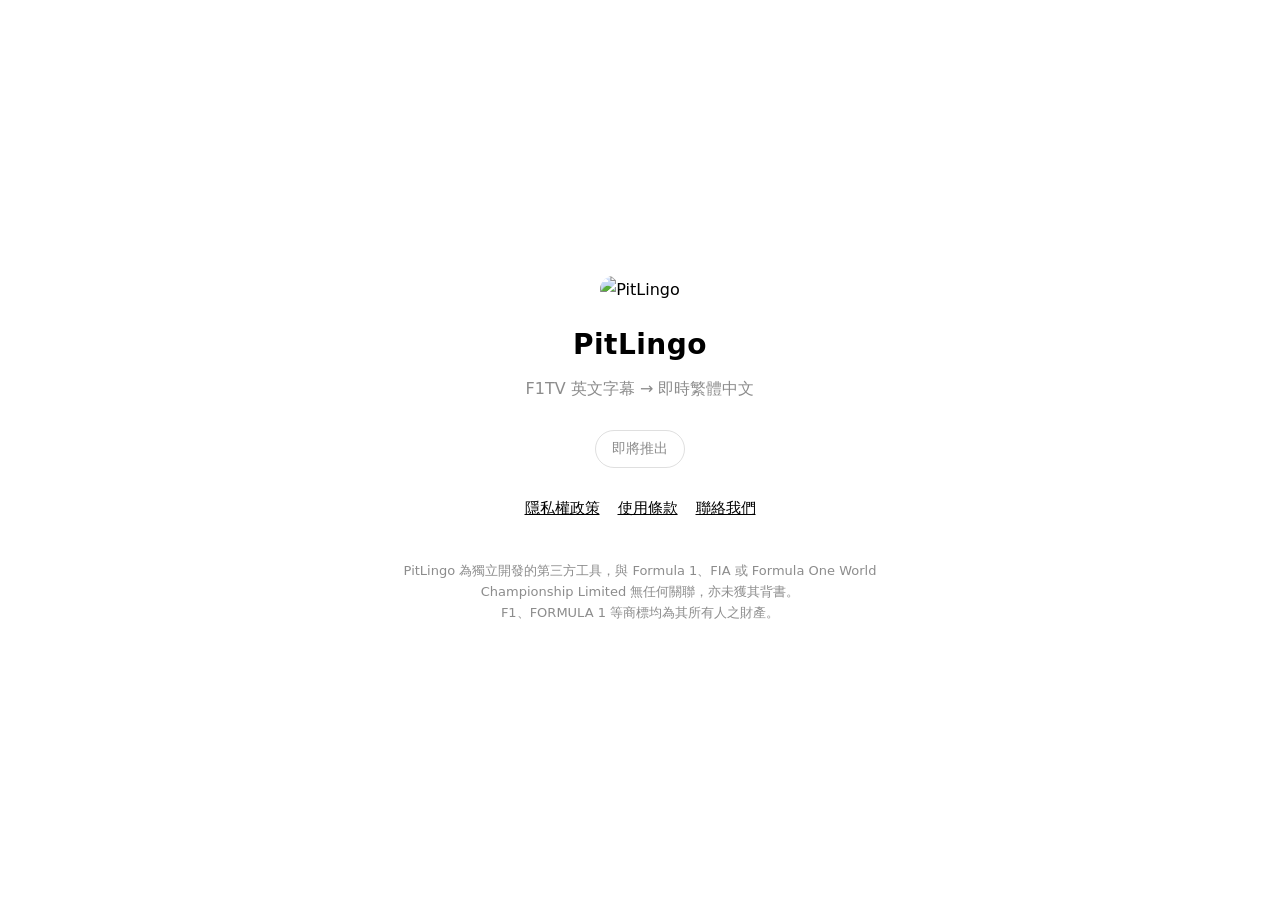
==== legal/index.html @ 852fb02d "chore: 法律文件部署到 Cloudflare Pages 專案 pitlingo，部署指令：   wrangler pages deploy legal --project-name pitli" ====
<!doctype html>
<html lang="zh-Hant">
<head>
<meta charset="utf-8">
<meta name="viewport" content="width=device-width,initial-scale=1">
<title>PitLingo — F1TV 即時繁體中文字幕</title>
<meta name="description" content="把 F1TV 的英文字幕即時翻譯成繁體中文，雙語疊字顯示。">
<!--
  ⚠️ 這是**暫時的首頁**，不是 Landing Page。
     它的存在只是為了讓 pitlingo.com 的根目錄不是 404
     ——法律文件要能從一個看起來正常的網站連過去，
     Chrome Web Store 審核與使用者都會點進來看。

     正式的 Landing Page（定價、示範影片、購買按鈕）見
     `F1TV_即時繁體中文字幕工具_產品與Launch整合企劃.md`，
     完成後直接覆蓋這個檔案即可，網址結構不用改。
-->
<style>
  :root { color-scheme: light dark; --line: rgba(128,128,128,.25); --dim: rgba(128,128,128,.9); }
  * { box-sizing: border-box; }
  body { font: 16px/1.7 system-ui, "Noto Sans TC", "Microsoft JhengHei", sans-serif;
         margin: 0; min-height: 100vh; display: grid; place-items: center; padding: 32px 20px; }
  main { max-width: 520px; text-align: center; }
  img { width: 96px; height: 96px; border-radius: 20px; }
  h1 { font-size: 28px; margin: 18px 0 6px; letter-spacing: .5px; }
  .tag { color: var(--dim); margin: 0 0 28px; }
  .soon { display: inline-block; border: 1px solid var(--line); border-radius: 20px;
          padding: 6px 16px; font-size: 14px; color: var(--dim); margin-bottom: 28px; }
  nav { display: flex; gap: 18px; justify-content: center; font-size: 15px; flex-wrap: wrap; }
  a { color: inherit; }
  footer { margin-top: 40px; font-size: 13px; color: var(--dim); line-height: 1.6; }
</style>
</head>
<body>
<main>
  <img src="/icon128.png" alt="PitLingo">
  <h1>PitLingo</h1>
  <p class="tag">F1TV 英文字幕 → 即時繁體中文</p>

  <div class="soon">即將推出</div>

  <nav>
    <a href="/privacy">隱私權政策</a>
    <a href="/terms">使用條款</a>
    <a href="mailto:pitlingo.office@gmail.com">聯絡我們</a>
  </nav>

  <footer>
    PitLingo 為獨立開發的第三方工具，與 Formula 1、FIA 或
    Formula One World Championship Limited 無任何關聯，亦未獲其背書。<br>
    F1、FORMULA 1 等商標均為其所有人之財產。
  </footer>
</main>
</body>
</html>
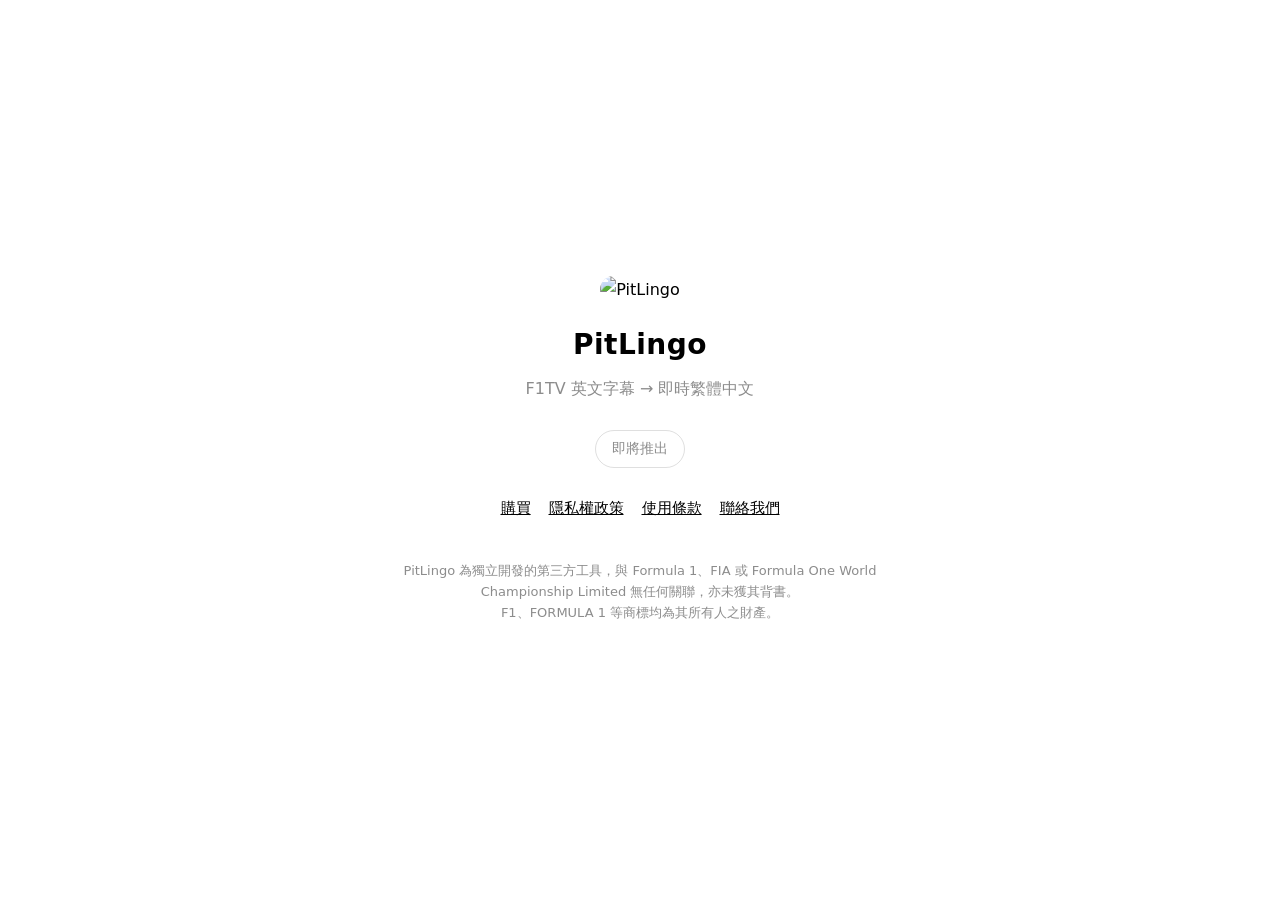
==== commit 7bdc921c: "feat: 綠界金流串接（結帳、取號、訂單查詢）與購買頁 正式環境代表每次測試都是真錢，所以驗證方式是「用已知輸入驗演算法」， 不是「跑跑看」。  == 後端 ==  /v1/checkout   建" ====
--- a/legal/index.html
+++ b/legal/index.html
@@ -40,6 +40,7 @@
   <div class="soon">即將推出</div>
 
   <nav>
+    <a href="/buy">購買</a>
     <a href="/privacy">隱私權政策</a>
     <a href="/terms">使用條款</a>
     <a href="mailto:pitlingo.office@gmail.com">聯絡我們</a>
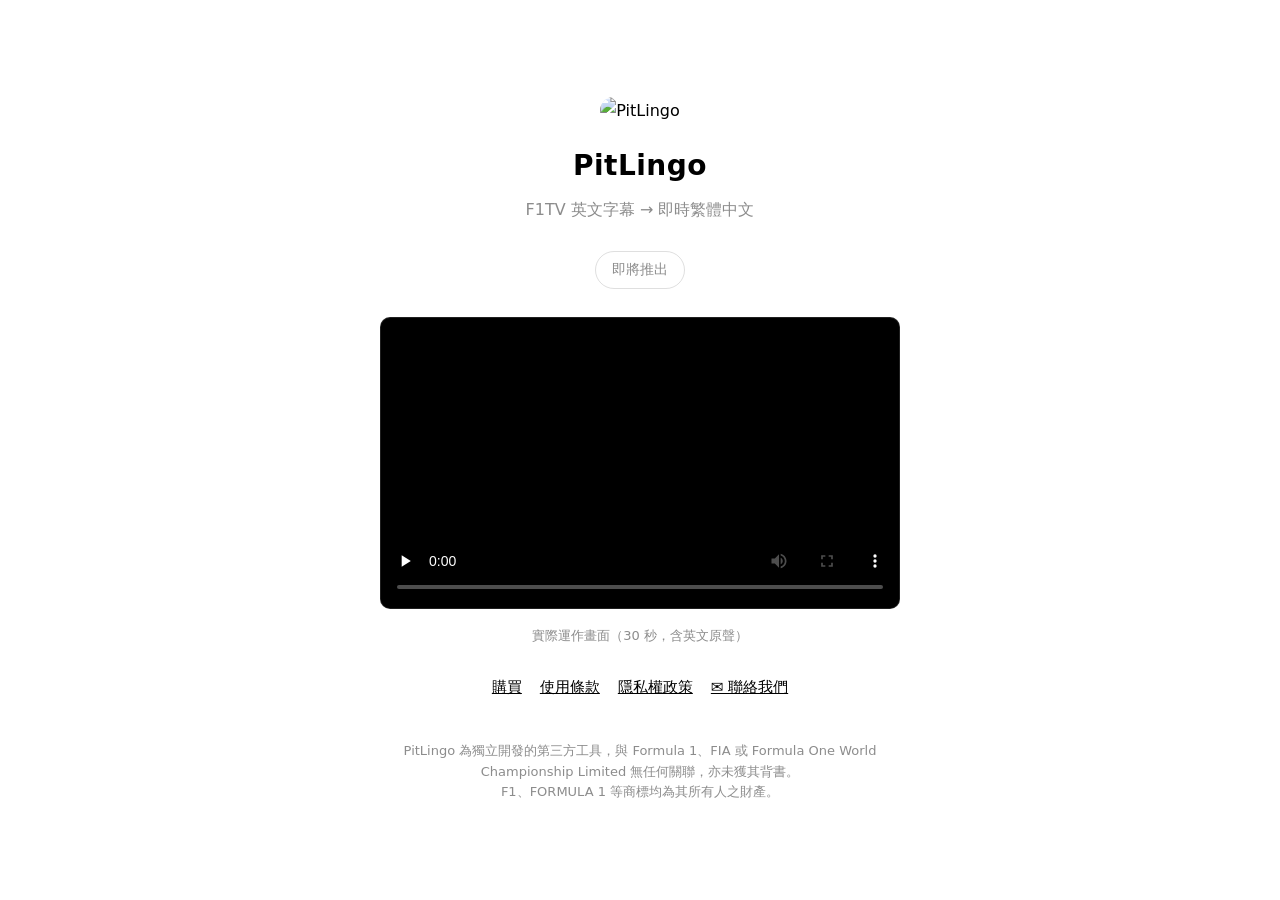
==== commit ce20dbd3: "feat: 訂單管理、代訂方案分離、後台跟著伺服器定價走 backend v4.6 / extension v0.19.2 / userscript v4.10.3  主要修正 - 修掉會白送永久授權" ====
--- a/legal/index.html
+++ b/legal/index.html
@@ -29,6 +29,14 @@
   nav { display: flex; gap: 18px; justify-content: center; font-size: 15px; flex-wrap: wrap; }
   a { color: inherit; }
   footer { margin-top: 40px; font-size: 13px; color: var(--dim); line-height: 1.6; }
+  /* 示範影片。`aspect-ratio` + `height:auto` 讓它在任何寬度都不會變形，
+     也不會在載入前造成版面跳動（CLS）。 */
+  .demo { margin: 0 0 28px; }
+  .demo video {
+    width: 100%; height: auto; aspect-ratio: 16 / 9;
+    border: 1px solid var(--line); border-radius: 10px; background: #000;
+  }
+  .demo figcaption { font-size: 13px; color: var(--dim); margin-top: 8px; }
 </style>
 </head>
 <body>
@@ -39,11 +47,34 @@
 
   <div class="soon">即將推出</div>
 
+  <!--
+    實際畫面示範。**這是整個頁面最有說服力的東西**——
+    「F1TV 英文字幕 → 即時繁體中文」講一百次，都不如讓人看 30 秒。
+
+    ⚠️ `preload="none"` 是必要的：不加的話瀏覽器一進站就開始抓 9 MB，
+       手機使用者還沒決定要不要看就先被吃掉流量。
+       `poster` 讓沒點播放前也看得到疊字長什麼樣子。
+  -->
+  <figure class="demo">
+    <video controls preload="none" playsinline
+           poster="/demo-poster.jpg" width="1280" height="720">
+      <source src="/demo.mp4" type="video/mp4">
+      您的瀏覽器不支援影片播放，請直接參考上方的畫面截圖。
+    </video>
+    <figcaption>實際運作畫面（30 秒，含英文原聲）</figcaption>
+  </figure>
+
+  <!--
+    ⚠️ 這裡曾經同時有兩個「聯絡我們」：一個開 mailto、一個進工單頁。
+       同名不同行為是最讓人困惑的一種介面——使用者不知道該按哪個，
+       按錯了還會以為自己弄錯。統一成一個入口（工單），
+       email 則降為工單頁裡的備援管道。
+  -->
   <nav>
     <a href="/buy">購買</a>
+    <a href="/terms">使用條款</a>
     <a href="/privacy">隱私權政策</a>
-    <a href="/terms">使用條款</a>
-    <a href="mailto:pitlingo.office@gmail.com">聯絡我們</a>
+    <a class="cta" href="/contact">✉ 聯絡我們</a>
   </nav>
 
   <footer>
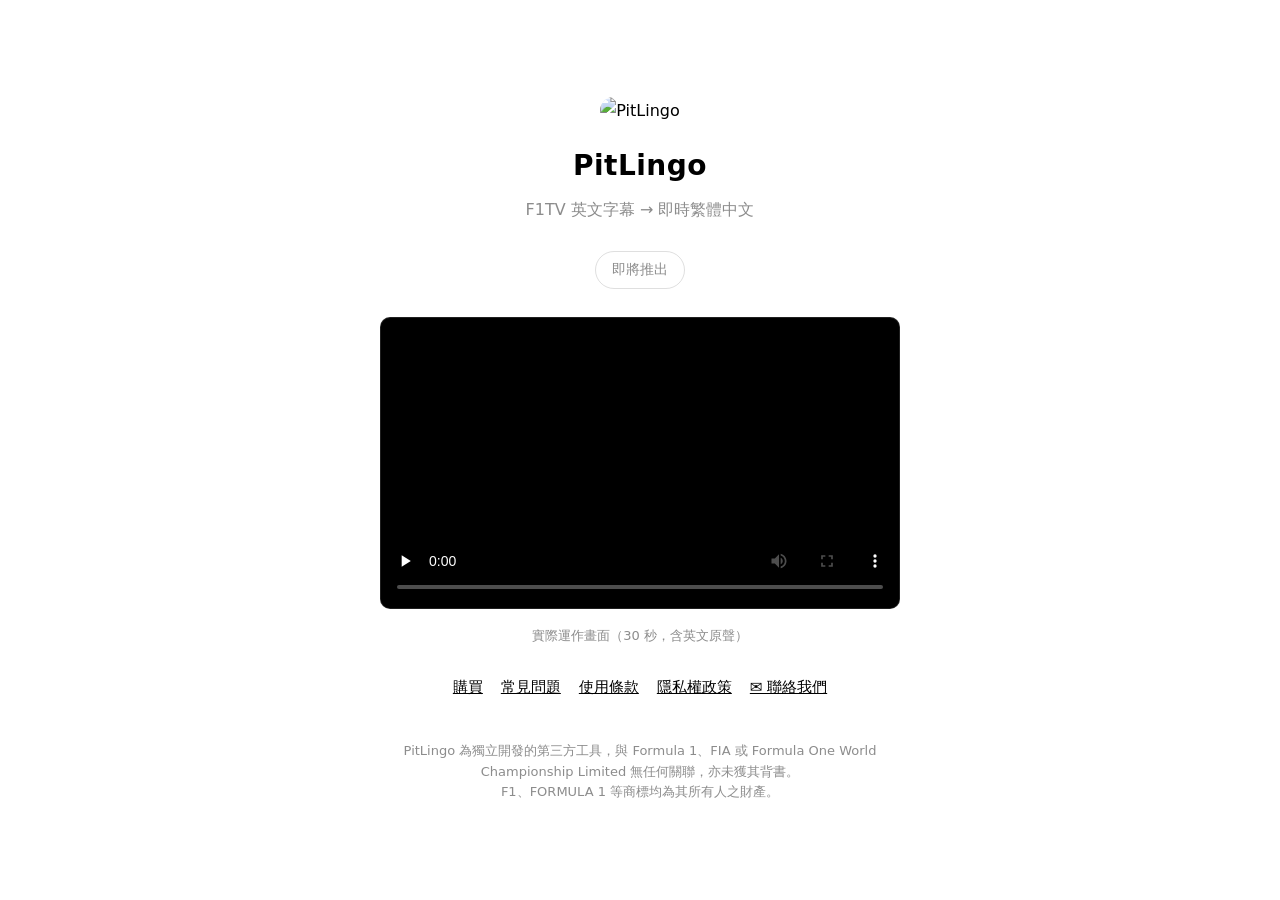
==== commit 8e0175fd: "feat: 定價分卡、免費層伺服器端判斷、成本後台、錯誤代碼、FAQ backend v4.7 / extension v0.19.3 / userscript v4.10.4  定價 - 本賽季通行" ====
--- a/legal/index.html
+++ b/legal/index.html
@@ -72,6 +72,7 @@
   -->
   <nav>
     <a href="/buy">購買</a>
+    <a href="/faq">常見問題</a>
     <a href="/terms">使用條款</a>
     <a href="/privacy">隱私權政策</a>
     <a class="cta" href="/contact">✉ 聯絡我們</a>
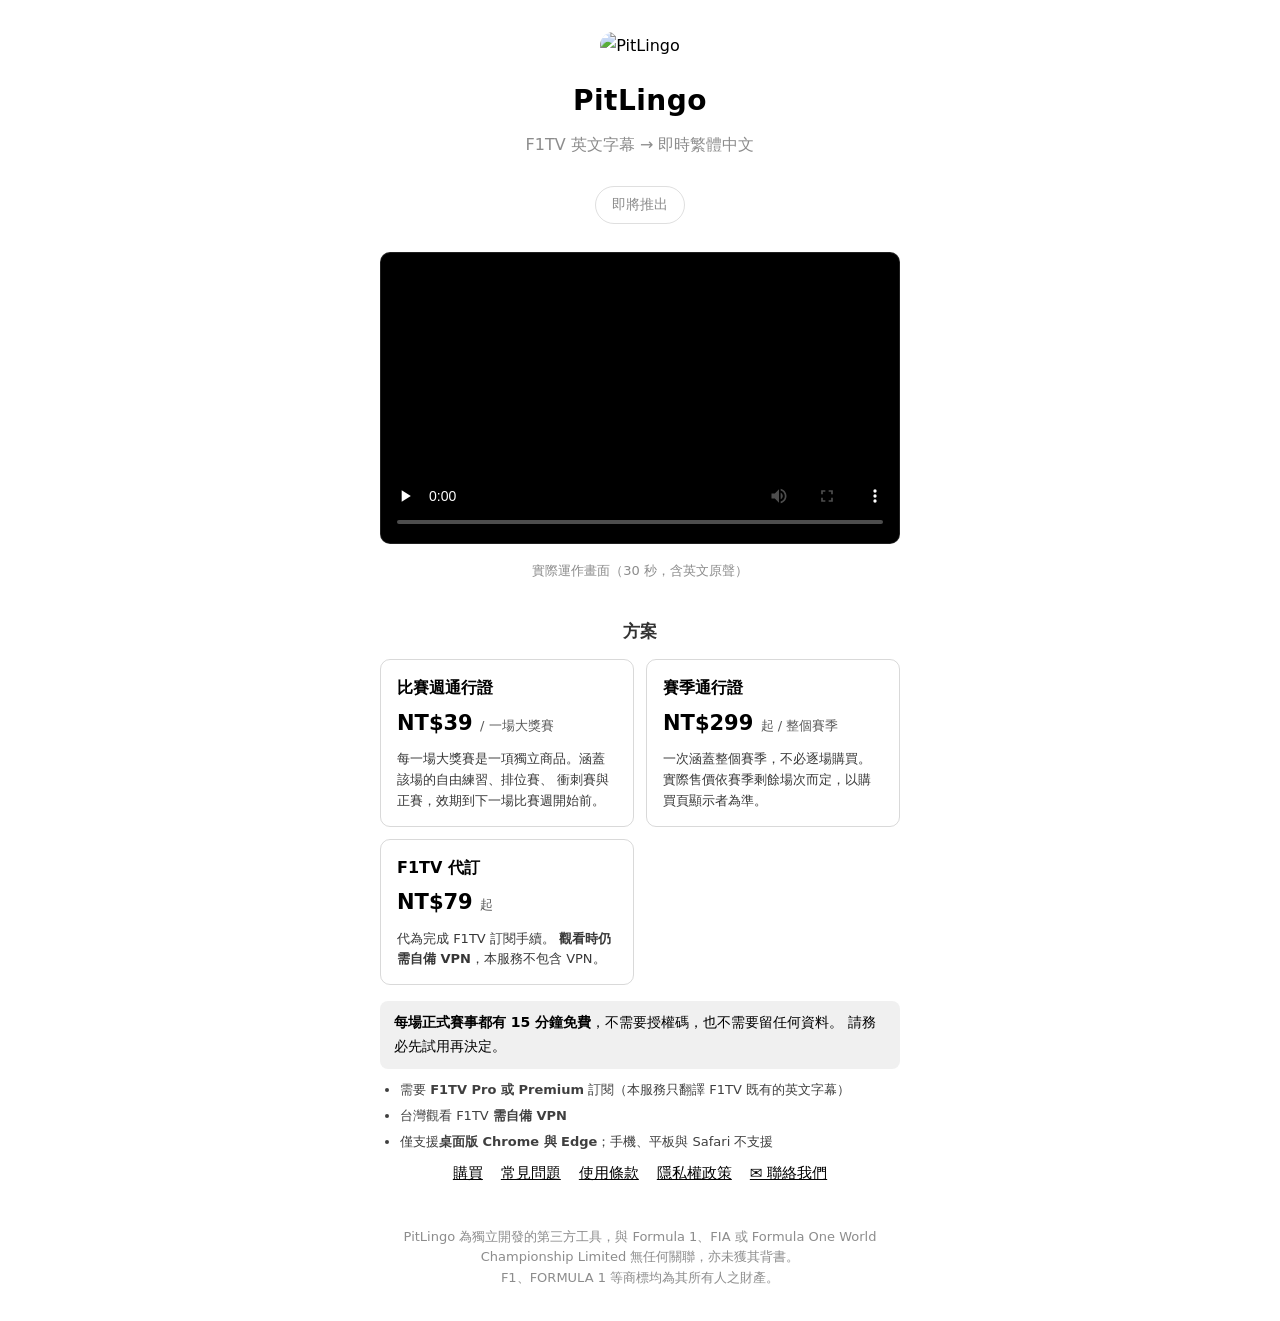
==== commit dd196a7f: "feat: 真實場次時間、移除舊 weekWindow、後台可指定場次發碼 backend v5.1 / extension v0.20.1  賽事資料 - 場次時間改用 f1calendar.com" ====
--- a/legal/index.html
+++ b/legal/index.html
@@ -37,6 +37,19 @@
     border: 1px solid var(--line); border-radius: 10px; background: #000;
   }
   .demo figcaption { font-size: 13px; color: var(--dim); margin-top: 8px; }
+  /* 方案卡。刻意極簡——這一頁的任務是讓人願意點進購買頁，不是報價。 */
+  .pricing { margin: 34px 0 8px; text-align: left; }
+  .pricing h2 { font-size: 17px; margin: 0 0 14px; text-align: center; opacity: .8; }
+  .pcards { display: grid; gap: 12px; grid-template-columns: repeat(auto-fit, minmax(210px, 1fr)); }
+  .pcard { border: 1px solid rgba(128,128,128,.3); border-radius: 10px; padding: 14px 16px; }
+  .pname { font-weight: 600; margin-bottom: 4px; }
+  .pprice { font-size: 21px; font-weight: 700; }
+  .pprice span { font-size: 13px; font-weight: 400; opacity: .65; }
+  .pcard p { font-size: 13px; opacity: .78; margin: 8px 0 0; line-height: 1.6; }
+  .free { margin: 16px 0 10px; padding: 10px 14px; border-radius: 8px;
+          background: rgba(128,128,128,.12); font-size: 14px; }
+  .req { font-size: 13px; opacity: .75; padding-left: 20px; margin: 8px 0 0; }
+  .req li { margin: 4px 0; }
 </style>
 </head>
 <body>
@@ -65,6 +78,52 @@
   </figure>
 
   <!--
+    方案與價格。
+    ⚠️ **這一段以前完全不存在**——著陸頁只有標題與導覽列，
+       從搜尋進來的人連「這是多少錢的東西」都看不出來，
+       而不知道價格的人多半不會多按一頁去查。
+
+    ⚠️ 價格**寫死在這裡是刻意的**，但只寫「起」與級距，不寫精確售價：
+       賽季票的實際售價會依剩餘場次浮動，購買頁才是唯一的事實來源。
+       這裡的角色是「讓人願意點進購買頁」，不是報價。
+       （check-consistency 會擋住寫死精確售價的行為。）
+  -->
+  <section class="pricing">
+    <h2>方案</h2>
+    <div class="pcards">
+      <div class="pcard">
+        <div class="pname">比賽週通行證</div>
+        <div class="pprice">NT$39 <span>/ 一場大獎賽</span></div>
+        <p>每一場大獎賽是一項獨立商品。涵蓋該場的自由練習、排位賽、
+           衝刺賽與正賽，效期到下一場比賽週開始前。</p>
+      </div>
+      <div class="pcard">
+        <div class="pname">賽季通行證</div>
+        <div class="pprice">NT$299 <span>起 / 整個賽季</span></div>
+        <p>一次涵蓋整個賽季，不必逐場購買。
+           實際售價依賽季剩餘場次而定，以購買頁顯示者為準。</p>
+      </div>
+      <div class="pcard">
+        <div class="pname">F1TV 代訂</div>
+        <div class="pprice">NT$79 <span>起</span></div>
+        <p>代為完成 F1TV 訂閱手續。
+           <b>觀看時仍需自備 VPN</b>，本服務不包含 VPN。</p>
+      </div>
+    </div>
+
+    <p class="free">
+      <b>每場正式賽事都有 15 分鐘免費</b>，不需要授權碼，也不需要留任何資料。
+      請務必先試用再決定。
+    </p>
+
+    <ul class="req">
+      <li>需要 <b>F1TV Pro 或 Premium</b> 訂閱（本服務只翻譯 F1TV 既有的英文字幕）</li>
+      <li>台灣觀看 F1TV <b>需自備 VPN</b></li>
+      <li>僅支援<b>桌面版 Chrome 與 Edge</b>；手機、平板與 Safari 不支援</li>
+    </ul>
+  </section>
+
+  <!--
     ⚠️ 這裡曾經同時有兩個「聯絡我們」：一個開 mailto、一個進工單頁。
        同名不同行為是最讓人困惑的一種介面——使用者不知道該按哪個，
        按錯了還會以為自己弄錯。統一成一個入口（工單），
